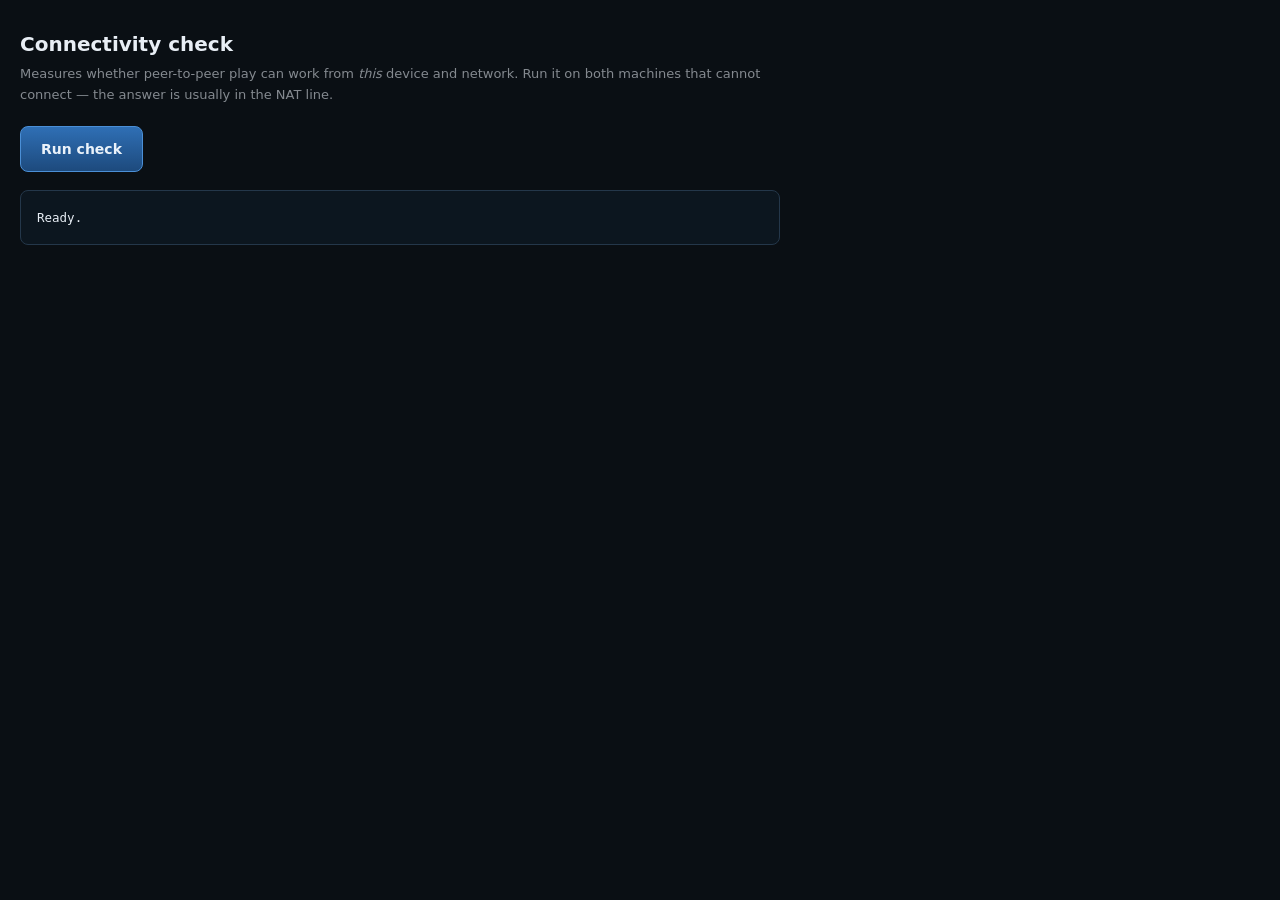
==== tests/netcheck.html @ 8ce0c345 "Diagnose cross-network failures instead of misreporting them The join path could only fail one way: " ====
<!DOCTYPE html>
<html lang="en">
<head>
<meta charset="utf-8">
<meta name="viewport" content="width=device-width, initial-scale=1.0">
<title>Literature — connectivity check</title>
<style>
  body { background:#0a0f14; color:#e8eef5; font:14px/1.6 "Segoe UI",system-ui,sans-serif;
         margin:0; padding:28px 20px; max-width:760px; }
  h1 { font-size:20px; margin:0 0 4px; }
  .sub { opacity:.55; font-size:13px; margin-bottom:20px; }
  button { font:inherit; font-weight:600; color:#eaf2fa; cursor:pointer; padding:11px 20px;
           background:linear-gradient(#2f6fb5,#1d4a7d); border:1px solid #4b8fd6; border-radius:8px; }
  button:disabled { opacity:.5; cursor:not-allowed; }
  pre { margin-top:18px; padding:16px; background:#0c161f; border:1px solid #24374a;
        border-radius:8px; white-space:pre-wrap; word-break:break-word;
        font:12.5px/1.7 ui-monospace,Consolas,monospace; }
  .ok { color:#7fe3a0; font-weight:700; }
  .bad { color:#ff9a9a; font-weight:700; }
  .warn { color:#ffd479; font-weight:700; }
  .verdict { margin-top:18px; padding:16px; border-radius:8px; border:1px solid #24374a;
             background:#101c26; font-size:14px; line-height:1.6; }
  code { background:#182837; padding:1px 5px; border-radius:4px; font-size:12.5px; }
</style>
</head>
<body>
<h1>Connectivity check</h1>
<div class="sub">Measures whether peer-to-peer play can work from <em>this</em> device and network.
Run it on both machines that cannot connect — the answer is usually in the NAT line.</div>

<button id="run">Run check</button>
<pre id="out">Ready.</pre>
<div class="verdict" id="verdict" style="display:none"></div>

<script type="module">
import { candidateType } from '../src/net.js';

const out = document.getElementById('out');
const verdictBox = document.getElementById('verdict');
let log = '';
const w = (line = '') => { log += line + '\n'; out.innerHTML = log; };

const STUN_A = 'stun:stun.l.google.com:19302';
const STUN_B = 'stun:stun.cloudflare.com:3478';

/** Gather candidates against one STUN server; resolve with what we learned. */
function gather(stunUrl, ms = 6000) {
  return new Promise(resolve => {
    const found = { host: 0, srflx: 0, relay: 0, prflx: 0, unknown: 0 };
    const mapped = [];          // srflx "ip:port" seen via this server
    let pc;
    try {
      pc = new RTCPeerConnection({ iceServers: [{ urls: stunUrl }] });
    } catch (e) { resolve({ error: e.message, found, mapped }); return; }

    const done = () => {
      try { pc.close(); } catch (e) {}
      clearTimeout(timer);
      resolve({ found, mapped });
    };
    pc.onicecandidate = e => {
      if (!e.candidate) return done();               // null = gathering complete
      const c = e.candidate.candidate;
      const t = candidateType(c);
      found[t] = (found[t] || 0) + 1;
      if (t === 'srflx') {
        const parts = c.split(' ');                  // ...candidate:<f> <comp> <proto> <pri> <ip> <port> typ srflx
        if (parts.length > 5) mapped.push(parts[4] + ':' + parts[5]);
      }
    };
    pc.createDataChannel('probe');
    pc.createOffer().then(o => pc.setLocalDescription(o)).catch(() => done());
    const timer = setTimeout(done, ms);
  });
}

/** Prove the WebRTC code path itself works, independent of any network. */
function loopback(ms = 8000) {
  return new Promise(resolve => {
    const a = new RTCPeerConnection(), b = new RTCPeerConnection();
    let settled = false;
    const finish = v => {
      if (settled) return;
      settled = true;
      clearTimeout(timer);
      try { a.close(); b.close(); } catch (e) {}
      resolve(v);
    };
    a.onicecandidate = e => e.candidate && b.addIceCandidate(e.candidate).catch(() => {});
    b.onicecandidate = e => e.candidate && a.addIceCandidate(e.candidate).catch(() => {});
    const ch = a.createDataChannel('t');
    ch.onopen = () => { ch.send('ping'); };
    b.ondatachannel = e => { e.channel.onmessage = m => finish(m.data === 'ping'); };
    a.createOffer().then(o => a.setLocalDescription(o))
      .then(() => b.setRemoteDescription(a.localDescription))
      .then(() => b.createAnswer()).then(x => b.setLocalDescription(x))
      .then(() => a.setRemoteDescription(b.localDescription))
      .catch(() => finish(false));
    const timer = setTimeout(() => finish(false), ms);
  });
}

async function brokerCheck() {
  try {
    const net = await import('../src/net.js');
    const sig = new net.Signal();
    await sig.connect(() => {});
    const url = sig.brokerUrl;
    sig.close();
    return url;
  } catch (e) { return null; }
}

document.getElementById('run').onclick = async () => {
  const btn = document.getElementById('run');
  btn.disabled = true;
  log = ''; verdictBox.style.display = 'none';
  w('Running…\n');

  // 1. WebRTC available at all?
  if (!window.RTCPeerConnection) {
    w('<span class="bad">WebRTC is unavailable in this browser.</span>');
    btn.disabled = false; return;
  }

  // 2. does the WebRTC path work locally
  w('1. WebRTC loopback (proves the code path, no network involved)');
  const lb = await loopback();
  w('   ' + (lb ? '<span class="ok">PASS</span> — data channels work on this device.'
                : '<span class="bad">FAIL</span> — WebRTC is broken or blocked locally.'));
  w();

  // 3. signalling broker
  w('2. Signalling broker (lobby discovery + handshake)');
  const broker = await brokerCheck();
  w('   ' + (broker ? '<span class="ok">PASS</span> — connected via ' + new URL(broker).hostname
                    : '<span class="bad">FAIL</span> — no public MQTT broker reachable. ' +
                      'Discovery and joining cannot work from this network at all.'));
  w();

  // 4. STUN reachability + NAT shape
  w('3. STUN / NAT behaviour');
  const [ra, rb] = await Promise.all([gather(STUN_A), gather(STUN_B)]);
  const srflxA = ra.mapped, srflxB = rb.mapped;
  w('   candidates via A: ' + JSON.stringify(ra.found));
  w('   candidates via B: ' + JSON.stringify(rb.found));
  w('   public mapping A: ' + (srflxA.length ? srflxA.join(', ') : '(none)'));
  w('   public mapping B: ' + (srflxB.length ? srflxB.join(', ') : '(none)'));

  let nat = 'unknown';
  if (!srflxA.length && !srflxB.length) {
    nat = 'blocked';
  } else if (srflxA.length && srflxB.length) {
    const ipA = srflxA[0].split(':')[0], portA = srflxA[0].split(':')[1];
    const ipB = srflxB[0].split(':')[0], portB = srflxB[0].split(':')[1];
    if (ipA !== ipB) nat = 'multi';
    else nat = (portA === portB) ? 'cone' : 'symmetric';
  }
  w();

  // 5. verdict
  const V = {
    blocked: ['bad', 'UDP appears to be blocked',
      'No STUN reply came back at all, so this device cannot learn its own public address. ' +
      'Peer-to-peer is impossible from this network. Usually a corporate/school firewall, or a VPN blocking UDP.'],
    symmetric: ['bad', 'Symmetric NAT — a TURN relay is required',
      'Your router gave a <b>different public port</b> to each STUN server. That means the address one peer ' +
      'learns is not the address the other peer must send to, so hole punching cannot work. This is normal on ' +
      'mobile data and carrier-grade NAT. <b>No amount of application code fixes this</b> — the only solution ' +
      'is a TURN relay.'],
    cone: ['ok', 'Cone NAT — peer-to-peer should work',
      'Your router kept the <b>same public port</b> across both STUN servers, so hole punching should succeed ' +
      'with any peer that is not itself behind a symmetric NAT. If a connection still fails, run this check on ' +
      'the other device too — it only takes one bad side.'],
    multi: ['warn', 'Multiple public addresses seen',
      'Different public IPs were reported by the two STUN servers, which usually means a VPN, a second network ' +
      'interface, or a load-balanced carrier NAT. Treat this as likely to need TURN.'],
    unknown: ['warn', 'Inconclusive',
      'Only one STUN server replied, so NAT shape could not be compared. Try again; if it repeats, assume TURN is needed.']
  }[nat];

  w('<span class="' + V[0] + '">' + V[1] + '</span>');
  verdictBox.style.display = '';
  verdictBox.innerHTML =
    '<div class="' + V[0] + '" style="font-size:15px;margin-bottom:8px">' + V[1] + '</div>' +
    '<div>' + V[2] + '</div>' +
    (nat === 'symmetric' || nat === 'multi' || nat === 'blocked'
      ? '<div style="margin-top:10px;opacity:.8">To fix: add a TURN server to <code>TURN_SERVERS</code> in ' +
        '<code>src/net.js</code>. Everything else about the architecture stays the same — still no game server, ' +
        'still static hosting.</div>'
      : '');
  btn.disabled = false;
};
</script>
</body>
</html>
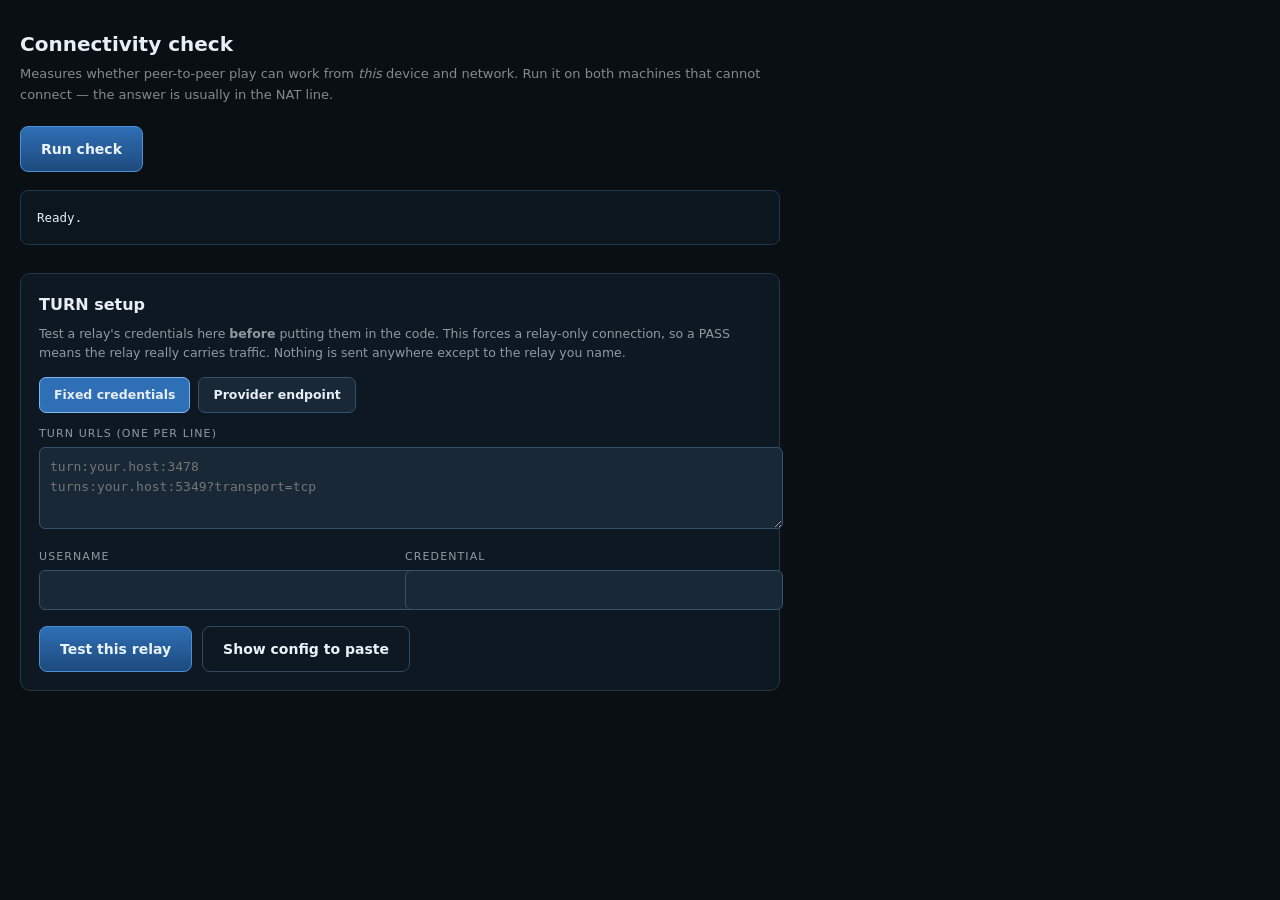
==== commit 7b8adbc0: "Let netcheck test TURN credentials before they go in the code Setting up a relay meant editing net.j" ====
--- a/tests/netcheck.html
+++ b/tests/netcheck.html
@@ -21,6 +21,24 @@
   .verdict { margin-top:18px; padding:16px; border-radius:8px; border:1px solid #24374a;
              background:#101c26; font-size:14px; line-height:1.6; }
   code { background:#182837; padding:1px 5px; border-radius:4px; font-size:12.5px; }
+  .panel { margin-top:28px; padding:18px; border:1px solid #24374a; border-radius:10px;
+           background:#0e1822; }
+  .panel h2 { margin:0 0 6px; font-size:16px; }
+  .panel .hint { font-size:12.5px; opacity:.6; margin-bottom:14px; line-height:1.55; }
+  label { display:block; font-size:11px; text-transform:uppercase; letter-spacing:1.1px;
+          opacity:.6; margin:12px 0 5px; }
+  input, textarea { width:100%; padding:9px 10px; font:13px/1.5 ui-monospace,Consolas,monospace;
+    color:#e8eef5; background:#182837; border:1px solid #35516b; border-radius:6px; outline:none; }
+  input:focus, textarea:focus { border-color:#5b93cc; }
+  textarea { resize:vertical; min-height:62px; }
+  .row { display:flex; gap:10px; }
+  .row > div { flex:1; }
+  .tabs { display:flex; gap:8px; margin-bottom:4px; }
+  .tab { padding:7px 14px; border-radius:7px; border:1px solid #35516b; background:#182837;
+         cursor:pointer; font-size:12.5px; font-weight:600; user-select:none; }
+  .tab.sel { background:#2f6fb5; border-color:#7fb6f0; }
+  .btnrow { display:flex; gap:10px; margin-top:16px; align-items:center; flex-wrap:wrap; }
+  button.ghost { background:transparent; border-color:#33485e; }
 </style>
 </head>
 <body>
@@ -32,8 +50,42 @@
 <pre id="out">Ready.</pre>
 <div class="verdict" id="verdict" style="display:none"></div>
 
+<div class="panel">
+  <h2>TURN setup</h2>
+  <div class="hint">Test a relay's credentials here <b>before</b> putting them in the code.
+    This forces a relay-only connection, so a PASS means the relay really carries traffic.
+    Nothing is sent anywhere except to the relay you name.</div>
+
+  <div class="tabs">
+    <div class="tab sel" id="tabStatic">Fixed credentials</div>
+    <div class="tab" id="tabFetch">Provider endpoint</div>
+  </div>
+
+  <div id="paneStatic">
+    <label>TURN URLs (one per line)</label>
+    <textarea id="turnUrls" spellcheck="false"
+      placeholder="turn:your.host:3478&#10;turns:your.host:5349?transport=tcp"></textarea>
+    <div class="row">
+      <div><label>Username</label><input id="turnUser" spellcheck="false" autocomplete="off"></div>
+      <div><label>Credential</label><input id="turnPass" spellcheck="false" autocomplete="off"></div>
+    </div>
+  </div>
+
+  <div id="paneFetch" style="display:none">
+    <label>Endpoint returning a JSON array of RTCIceServer objects</label>
+    <input id="turnFetch" spellcheck="false" autocomplete="off"
+      placeholder="https://YOURSUB.metered.live/api/v1/turn/credentials?apiKey=YOURKEY">
+  </div>
+
+  <div class="btnrow">
+    <button id="testTurn">Test this relay</button>
+    <button id="showCfg" class="ghost">Show config to paste</button>
+  </div>
+  <pre id="turnOut" style="display:none"></pre>
+</div>
+
 <script type="module">
-import { candidateType } from '../src/net.js';
+import { candidateType, turnServers, refreshIceServers } from '../src/net.js';
 
 const out = document.getElementById('out');
 const verdictBox = document.getElementById('verdict');
@@ -100,6 +152,48 @@
   });
 }
 
+/* The decisive TURN test: force iceTransportPolicy 'relay' so host and srflx
+   candidates are discarded entirely. If two peers still connect and pass a
+   message, the relay is genuinely working — not merely configured. */
+function relayOnlyTest(ms = 15000, servers) {
+  const turn = servers || turnServers();
+  return new Promise(resolve => {
+    if (!turn.length) return resolve({ configured: false });
+    const cfg = { iceServers: turn, iceTransportPolicy: 'relay' };
+    let a, b;
+    try { a = new RTCPeerConnection(cfg); b = new RTCPeerConnection(cfg); }
+    catch (e) { return resolve({ configured: true, error: e.message }); }
+
+    let relayCands = 0, settled = false;
+    const finish = v => {
+      if (settled) return;
+      settled = true;
+      clearTimeout(timer);
+      try { a.close(); b.close(); } catch (e) {}
+      resolve(Object.assign({ configured: true, relayCands }, v));
+    };
+    const onCand = (pc, other) => e => {
+      if (!e.candidate) return;
+      if (candidateType(e.candidate.candidate) === 'relay') relayCands++;
+      other.addIceCandidate(e.candidate).catch(() => {});
+    };
+    a.onicecandidate = onCand(a, b);
+    b.onicecandidate = onCand(b, a);
+
+    const ch = a.createDataChannel('relayprobe');
+    ch.onopen = () => ch.send('relay-ok');
+    b.ondatachannel = e => {
+      e.channel.onmessage = m => finish({ connected: m.data === 'relay-ok' });
+    };
+    a.createOffer().then(o => a.setLocalDescription(o))
+      .then(() => b.setRemoteDescription(a.localDescription))
+      .then(() => b.createAnswer()).then(x => b.setLocalDescription(x))
+      .then(() => a.setRemoteDescription(b.localDescription))
+      .catch(e => finish({ connected: false, error: e.message }));
+    const timer = setTimeout(() => finish({ connected: false }), ms);
+  });
+}
+
 async function brokerCheck() {
   try {
     const net = await import('../src/net.js');
@@ -111,6 +205,124 @@
   } catch (e) { return null; }
 }
 
+/* ---------------- TURN setup panel ---------------- */
+const $ = id => document.getElementById(id);
+const KEY = 'lit.turntest';
+let mode = 'static';
+
+function setMode(m) {
+  mode = m;
+  $('tabStatic').classList.toggle('sel', m === 'static');
+  $('tabFetch').classList.toggle('sel', m === 'fetch');
+  $('paneStatic').style.display = m === 'static' ? '' : 'none';
+  $('paneFetch').style.display = m === 'fetch' ? '' : 'none';
+  save();
+}
+function save() {
+  try {
+    localStorage.setItem(KEY, JSON.stringify({
+      mode, urls: $('turnUrls').value, user: $('turnUser').value,
+      pass: $('turnPass').value, fetch: $('turnFetch').value
+    }));
+  } catch (e) {}
+}
+(function restore() {
+  let v = null;
+  try { v = JSON.parse(localStorage.getItem(KEY) || 'null'); } catch (e) {}
+  if (!v) return;
+  $('turnUrls').value = v.urls || '';
+  $('turnUser').value = v.user || '';
+  $('turnPass').value = v.pass || '';
+  $('turnFetch').value = v.fetch || '';
+  setMode(v.mode || 'static');
+})();
+['turnUrls', 'turnUser', 'turnPass', 'turnFetch'].forEach(id => $(id).addEventListener('input', save));
+$('tabStatic').onclick = () => setMode('static');
+$('tabFetch').onclick = () => setMode('fetch');
+
+function staticServers() {
+  const urls = $('turnUrls').value.split(/[\n,]/).map(t => t.trim()).filter(Boolean);
+  if (!urls.length) return [];
+  const username = $('turnUser').value.trim();
+  const credential = $('turnPass').value.trim();
+  return urls.map(u => ({ urls: u, username, credential }));
+}
+
+async function fetchedServers(url) {
+  const ctl = new AbortController();
+  const to = setTimeout(() => ctl.abort(), 8000);
+  const r = await fetch(url, { signal: ctl.signal });
+  clearTimeout(to);
+  const list = await r.json();
+  if (!Array.isArray(list)) throw new Error('endpoint did not return a JSON array');
+  return list;
+}
+
+$('testTurn').onclick = async () => {
+  const box = $('turnOut');
+  box.style.display = '';
+  box.innerHTML = 'Testing…';
+  $('testTurn').disabled = true;
+  try {
+    let servers;
+    if (mode === 'fetch') {
+      const url = $('turnFetch').value.trim();
+      if (!url) { box.innerHTML = '<span class="warn">Enter an endpoint URL first.</span>'; return; }
+      try { servers = await fetchedServers(url); }
+      catch (e) {
+        box.innerHTML = '<span class="bad">Could not read the endpoint</span> — ' + e.message +
+          '\nCheck the URL, and that the provider allows requests from this origin (CORS).';
+        return;
+      }
+      box.innerHTML = 'Endpoint returned ' + servers.length + ' entries. Testing relay…';
+    } else {
+      servers = staticServers();
+      if (!servers.length) { box.innerHTML = '<span class="warn">Enter at least one TURN URL.</span>'; return; }
+    }
+
+    const turnOnly = servers.filter(x => /^turns?:/.test(Array.isArray(x.urls) ? x.urls[0] : x.urls));
+    if (!turnOnly.length) {
+      box.innerHTML = '<span class="bad">No turn: or turns: URLs in that list</span> — ' +
+        'STUN entries alone cannot relay.';
+      return;
+    }
+
+    const r = await relayOnlyTest(15000, turnOnly);
+    box.innerHTML = r.connected
+      ? '<span class="ok">PASS</span> — relayed a message with all direct paths disabled (' +
+        r.relayCands + ' relay candidates).\nThis relay will carry your games. ' +
+        'Paste the config below into src/net.js.'
+      : '<span class="bad">FAIL</span> — relay candidates: ' + r.relayCands +
+        (r.error ? ', error: ' + r.error : '') +
+        '\n' + (r.relayCands === 0
+          ? 'No allocation was granted. Usually wrong credentials, an expired key, or the ' +
+            'host/port being unreachable from here.'
+          : 'Candidates were granted but the connection did not complete. Try the TCP/443 URL if the ' +
+            'provider offers one — some networks only allow TCP out.');
+  } finally {
+    $('testTurn').disabled = false;
+  }
+};
+
+$('showCfg').onclick = () => {
+  const box = $('turnOut');
+  box.style.display = '';
+  if (mode === 'fetch') {
+    box.textContent =
+      '// in src/net.js\n' +
+      "export const TURN_FETCH_URL =\n  '" + ($('turnFetch').value.trim() || 'https://…') + "';";
+  } else {
+    const servers = staticServers();
+    box.textContent =
+      '// in src/net.js\nexport const TURN_SERVERS = [\n' +
+      (servers.length
+        ? servers.map(x => "  { urls: '" + x.urls + "', username: '" + x.username +
+            "', credential: '" + x.credential + "' }").join(',\n')
+        : "  // fill the fields above first") +
+      '\n];';
+  }
+};
+
 document.getElementById('run').onclick = async () => {
   const btn = document.getElementById('run');
   btn.disabled = true;
@@ -158,7 +370,26 @@
   }
   w();
 
-  // 5. verdict
+  // 5. TURN relay — the fallback that makes symmetric NAT survivable
+  w('4. TURN relay (forced relay-only connection)');
+  await refreshIceServers();
+  const rt = await relayOnlyTest();
+  let turnOk = false;
+  if (!rt.configured) {
+    w('   <span class="warn">none configured</span> — no TURN server set in src/net.js. ' +
+      'Peer-to-peer will work only where NAT permits it.');
+  } else if (rt.connected) {
+    turnOk = true;
+    w('   <span class="ok">PASS</span> — relayed a message with direct paths disabled (' +
+      rt.relayCands + ' relay candidates). Symmetric NAT is survivable.');
+  } else {
+    w('   <span class="bad">FAIL</span> — relay candidates: ' + rt.relayCands +
+      (rt.error ? ', error: ' + rt.error : '') +
+      '. The configured TURN server is not usable from here.');
+  }
+  w();
+
+  // 6. verdict
   const V = {
     blocked: ['bad', 'UDP appears to be blocked',
       'No STUN reply came back at all, so this device cannot learn its own public address. ' +
@@ -179,16 +410,30 @@
       'Only one STUN server replied, so NAT shape could not be compared. Try again; if it repeats, assume TURN is needed.']
   }[nat];
 
-  w('<span class="' + V[0] + '">' + V[1] + '</span>');
+  // A working relay rescues every NAT verdict except an outright UDP block,
+  // and even that often survives because Open Relay listens on TCP 443.
+  let head = V, extra = '';
+  if (turnOk && (nat === 'symmetric' || nat === 'multi' || nat === 'blocked')) {
+    head = ['ok', 'Playable — a TURN relay is covering for your NAT',
+      'Direct peer-to-peer would not work from this network, but the configured relay ' +
+      'connected with direct paths disabled, so games will still work. Expect slightly ' +
+      'higher latency on relayed connections.'];
+    extra = '<div style="margin-top:10px;opacity:.75">Underlying NAT: ' + V[1] + '</div>';
+  } else if (!turnOk && (nat === 'symmetric' || nat === 'multi' || nat === 'blocked')) {
+    extra = '<div style="margin-top:10px;opacity:.8">' +
+      (rt.configured
+        ? 'The configured relay did not work either, so there is no fallback right now. '
+        : 'No relay is configured, so there is no fallback. ') +
+      'See the ICE configuration block at the top of <code>src/net.js</code> — set either ' +
+      '<code>TURN_SERVERS</code> (fixed credentials) or <code>TURN_FETCH_URL</code> ' +
+      '(a provider endpoint issuing short-lived ones), then re-run this check.</div>';
+  }
+
+  w('<span class="' + head[0] + '">' + head[1] + '</span>');
   verdictBox.style.display = '';
   verdictBox.innerHTML =
-    '<div class="' + V[0] + '" style="font-size:15px;margin-bottom:8px">' + V[1] + '</div>' +
-    '<div>' + V[2] + '</div>' +
-    (nat === 'symmetric' || nat === 'multi' || nat === 'blocked'
-      ? '<div style="margin-top:10px;opacity:.8">To fix: add a TURN server to <code>TURN_SERVERS</code> in ' +
-        '<code>src/net.js</code>. Everything else about the architecture stays the same — still no game server, ' +
-        'still static hosting.</div>'
-      : '');
+    '<div class="' + head[0] + '" style="font-size:15px;margin-bottom:8px">' + head[1] + '</div>' +
+    '<div>' + head[2] + '</div>' + extra;
   btn.disabled = false;
 };
 </script>
